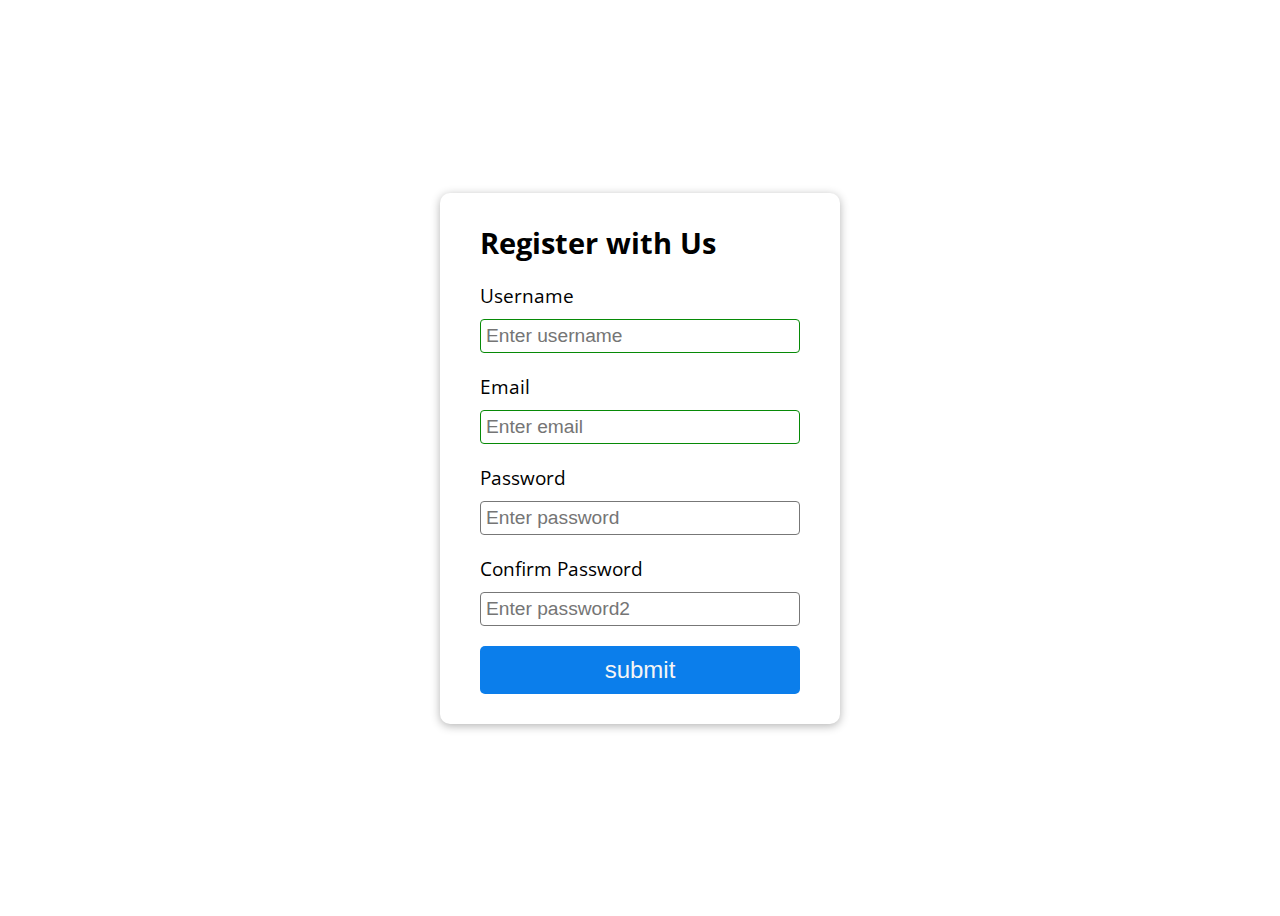
==== form-validator/index.html @ 0e2a8bc5 "form validator progress" ====
<!DOCTYPE html>
<html lang="en">

<head>
  <meta charset="UTF-8">
  <meta name="viewport" content="width=device-width, initial-scale=1.0">
  <title>Form Validator</title>
  <link rel="stylesheet" href="style.css">
  <script src="script.js" defer></script>
</head>

<body>
  <div class="container">
    <form id="form" class="form">
      <h2>Register with Us</h2>
      <div class="form-control success">
        <label for="username">Username</label>
        <input type="text" id="username" placeholder="Enter username">
        <small>Error message</small>
      </div>
      <div class="form-control error">
        <label for="email">Email</label>
        <input type="text" id="email" placeholder="Enter email">
        <small>Error message</small>
      </div>
      <div class="form-control">
        <label for="password">Password</label>
        <input type="password" id="password" placeholder="Enter password">
        <small>Error message</small>
      </div>
      <div class="form-control">
        <label for="password2">Confirm Password</label>
        <input type="password" id="password2" placeholder="Enter password2">
        <small>Error message</small>
      </div>
      <input type="submit" value="submit">
    </form>
  </div>
</body>

</html>
---- form-validator/style.css ----
@import url("https://fonts.googleapis.com/css2?family=Open+Sans:wght@400;700&display=swap");

:root {
  --success-color: #078a07;
  --error-color: #f75110;
}
* {
  box-sizing: border-box;
}

body {
  font-family: "Open Sans", sans-serif;
  font-size: 1.2rem;
  display: flex;
  min-height: 100vh;
  justify-content: center;
  align-items: center;
}

.form {
  width: 400px;
  padding: 30px 40px;
  box-shadow: 0 2px 10px rgba(0, 0, 0, 0.3);
  border-radius: 10px;
}

.form h2 {
  margin: 0 0 20px 0;
}

.form-control {
  display: flex;
  flex-direction: column;
  margin-bottom: 10px;
}

.form-control label {
  margin-bottom: 10px;
}

.form-control input {
  border-radius: 4px;
  font-size: 1.2rem;
  border: 1px solid #777;
  padding: 5px;
  margin-bottom: 10px;
}

.form-control input:focus {
  border: 1px solid #333333;
}

.form-control.success input {
  border: 1px solid var(--success-color);
}

.form-control.error input {
  border: 1px solid var(--error-color);
}

.form-control small {
  display: none;
}

.form-control.error small {
  color: var(--error-color);
  display: block;
}

input[type="submit"] {
  border: 0;
  background-color: rgb(11, 126, 235);
  padding: 10px;
  display: block;
  font-size: 1.5rem;
  width: 100%;
  border-radius: 5px;
  color: whitesmoke;
}
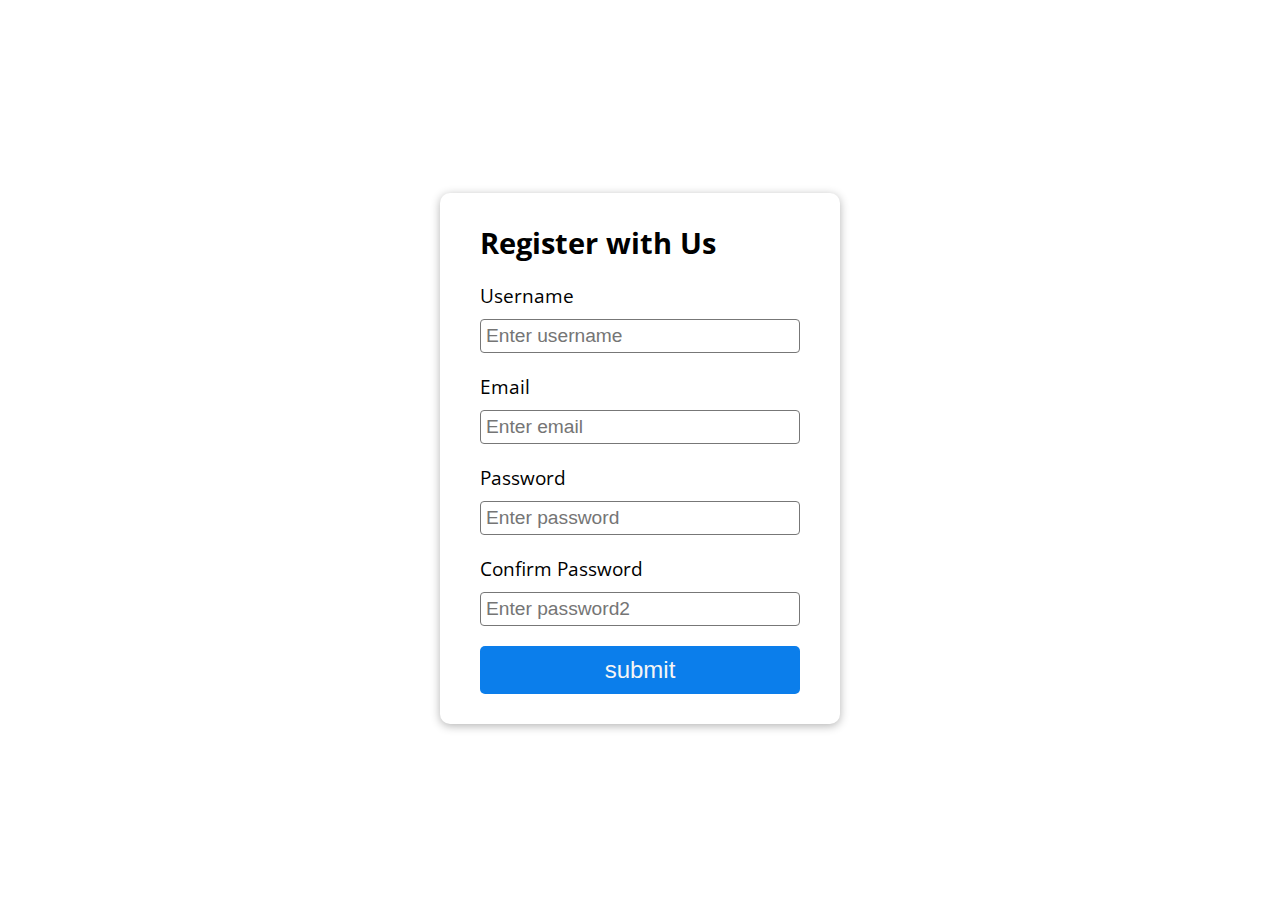
==== commit fb076279: "form validator complete" ====
--- a/form-validator/index.html
+++ b/form-validator/index.html
@@ -6,19 +6,19 @@
   <meta name="viewport" content="width=device-width, initial-scale=1.0">
   <title>Form Validator</title>
   <link rel="stylesheet" href="style.css">
-  <script src="script.js" defer></script>
+  <script type="module" src="script.js" defer></script>
 </head>
 
 <body>
   <div class="container">
     <form id="form" class="form">
       <h2>Register with Us</h2>
-      <div class="form-control success">
+      <div class="form-control">
         <label for="username">Username</label>
         <input type="text" id="username" placeholder="Enter username">
         <small>Error message</small>
       </div>
-      <div class="form-control error">
+      <div class="form-control">
         <label for="email">Email</label>
         <input type="text" id="email" placeholder="Enter email">
         <small>Error message</small>
